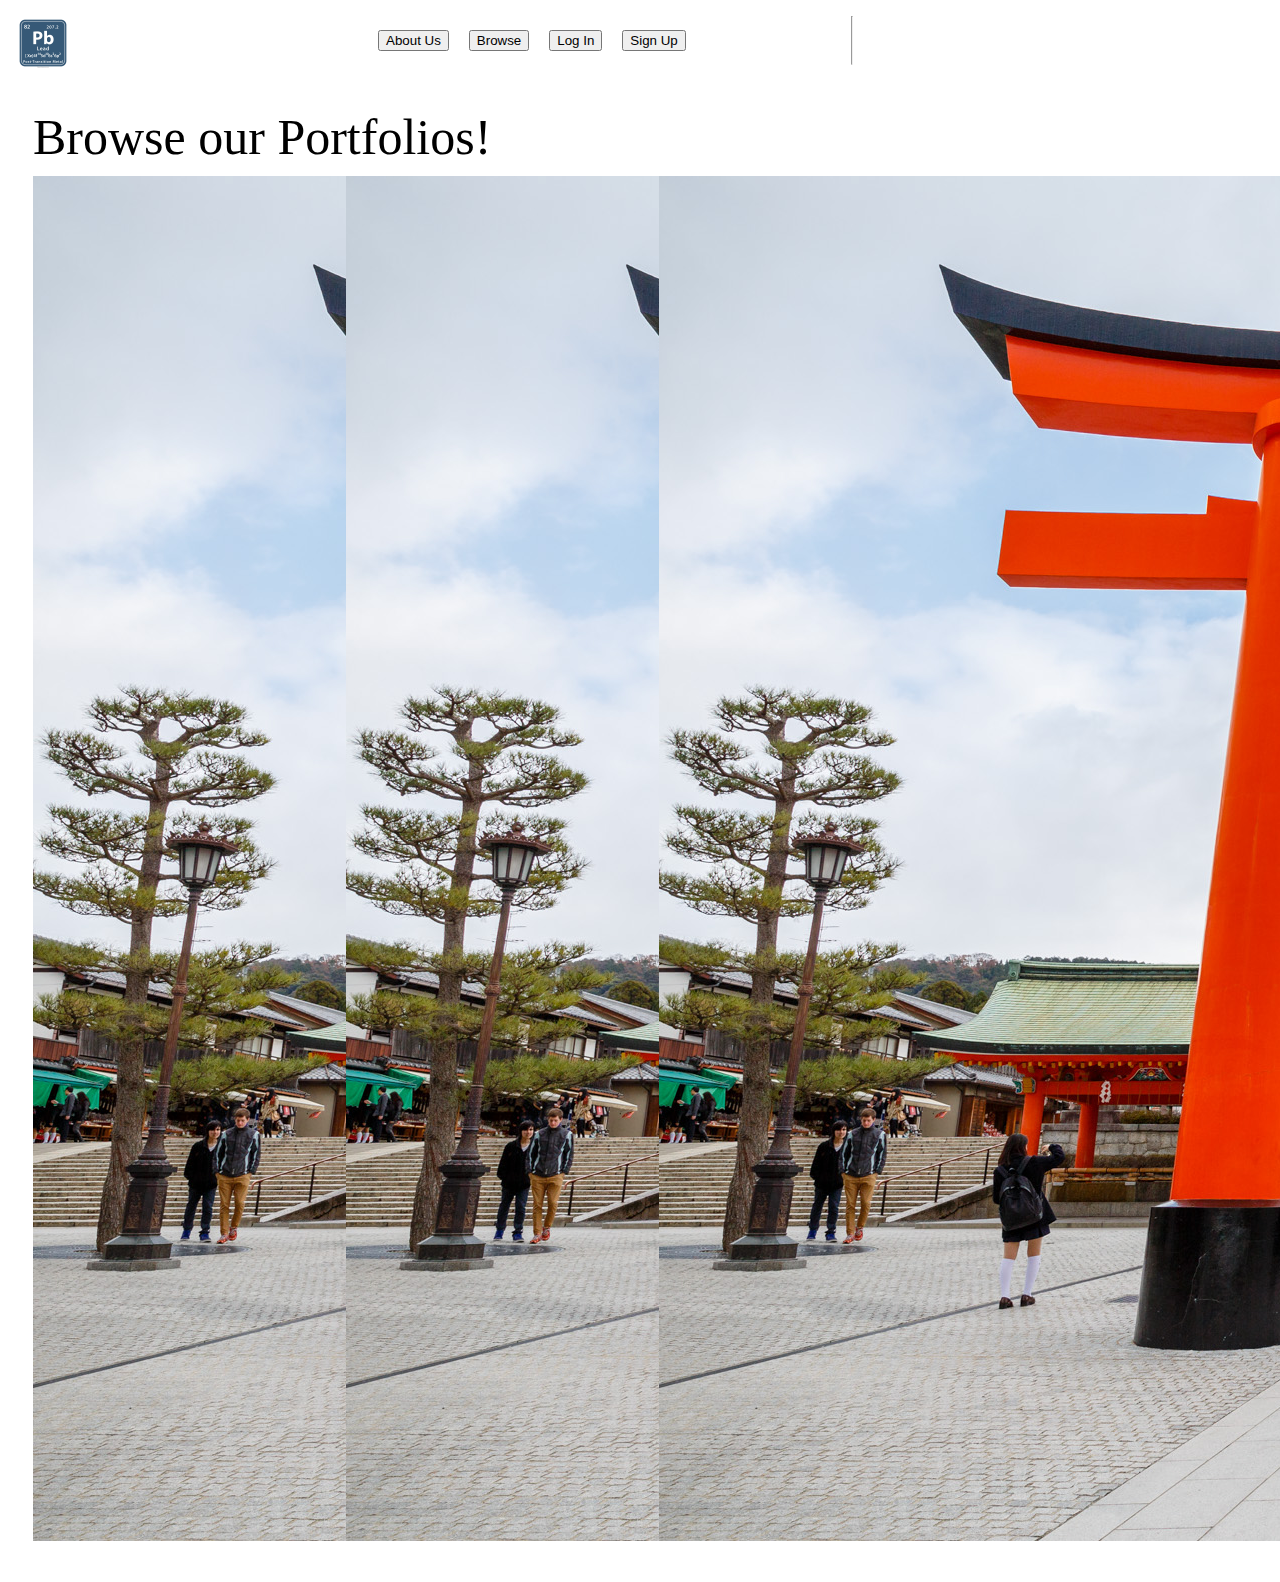
==== portfolios.html @ 162b78d7 "commit 01" ====
<!DOCTYPE html>
<html lang="en">
<head>
    <meta charset="UTF-8">
    <meta http-equiv="X-UA-Compatible" content="IE=edge">
    <meta name="viewport" content="width=device-width, initial-scale=1.0">
    <title>Student Portfolios</title>
    <link href="https://cdn.jsdelivr.net/npm/bootstrap@5.3.0-alpha3/dist/css/bootstrap.min.css" rel="stylesheet" integrity="sha384-KK94CHFLLe+nY2dmCWGMq91rCGa5gtU4mk92HdvYe+M/SXH301p5ILy+dN9+nJOZ" crossorigin="anonymous">
    <link rel="stylesheet" href="./styles.css" />
</head>
<body>
    <div class="header">
        <div>
            <div class="header1"> <a href="./index.html"><img class="logo" src="./assets/Lead-Symbol.jpg" height="50px"></a> </div>
        </div>
        <div class="container">

            <li> <button type="button" class="btn btn-secondary">About Us</button></li>
            <li> <a href='./portfolios.html'><button type="button" class="btn btn-secondary">Browse</button> </a> </li>
            <li> <button type="button" class="btn btn-secondary">Log In</button></li>
            <li> <button type="button" class="btn btn-primary">Sign Up</button></li>
        </div>
        <hr>
    </div>
    <div para: 20px>
        
    <div class="page-content-portfolio">
        <div class="heading1">
            Browse our Portfolios!

        </div>
        <div class="portfolioson">
            <div class="card" style="width: 18rem;">
                <img src="./assets/fushimi inari.jpg" class="card-img-top" alt="...">
                <div class="card-body">
                <h5 class="card-title">Portfolio Prima</h5>
                <p class="card-text">This is the first portfolio on our website. Thank you :)</p>
                    <a href="#" class="btn btn-primary">Open Portfolio</a>

                </div>
            </div>
            <div class="card" style="width: 18rem;">
                <img src="./assets/fushimi inari.jpg" class="card-img-top" alt="...">
                <div class="card-body">
                <h5 class="card-title">Portfolio Prima</h5>
                <p class="card-text">This is the first portfolio on our website. Thank you :)</p>
                    <a href="#" class="btn btn-primary">Open Portfolio</a>

                </div>
            </div>
            <div class="card" style="width: 18rem;">
                <img src="./assets/fushimi inari.jpg" class="card-img-top" alt="...">
                <div class="card-body">
                <h5 class="card-title">Portfolio Prima</h5>
                <p class="card-text">This is the first portfolio on our website. Thank you :)</p>
                    <a href="#" class="btn btn-primary">Open Portfolio</a>

                </div>
            </div>
        </div>
    </div>
    </p>
    </div>
    <script src="https://cdn.jsdelivr.net/npm/bootstrap@5.3.0-alpha3/dist/js/bootstrap.bundle.min.js" integrity="sha384-ENjdO4Dr2bkBIFxQpeoTz1HIcje39Wm4jDKdf19U8gI4ddQ3GYNS7NTKfAdVQSZe" crossorigin="anonymous"></script>
</body>
</html>
---- styles.css ----
.header{
    position:fixed;
    width: 1000px;
    display:flex;
    z-index:1;
    background-color: white;
    justify-content: space-evenly;
}
.container{
    
    display:flex;
    justify-content: right;
    align-items: center;
    gap:20px;
    padding: 0px 10px 0px 10px;
    flex-direction: row;
}
.header1{
    padding-right: 300px;
    font-size: 25px;
}
.logo{
    display:flex;
    align-items: center;
    margin: 10px 0px 5px 10px;
}
.container > button{
    margin-top: 20px;
}
.page-content-portfolio{
    padding: 100px 25px 25px 25px;
}
.heading1{
    font-size: 50px;
    padding-bottom: 10px;
    font-weight: 400px;
}
.portfolioson{
    display: flex;
    justify-content: row;
    flex-wrap: wrap;
    
}
.card{
    display:flex;
    margin-right: 25px;
    
}
li{
    list-style-type: none;
}
.page-content-index{

    padding-top: 100px;
}

.pic-container {
    position: relative;
    text-align: center;
    color: white;

}

.text-img {
    position: absolute;
    top: 50%;
    left: 20%;
    transform: translate(-50%, -50%);
    font-size: 80px;
    font-weight: 800;
}
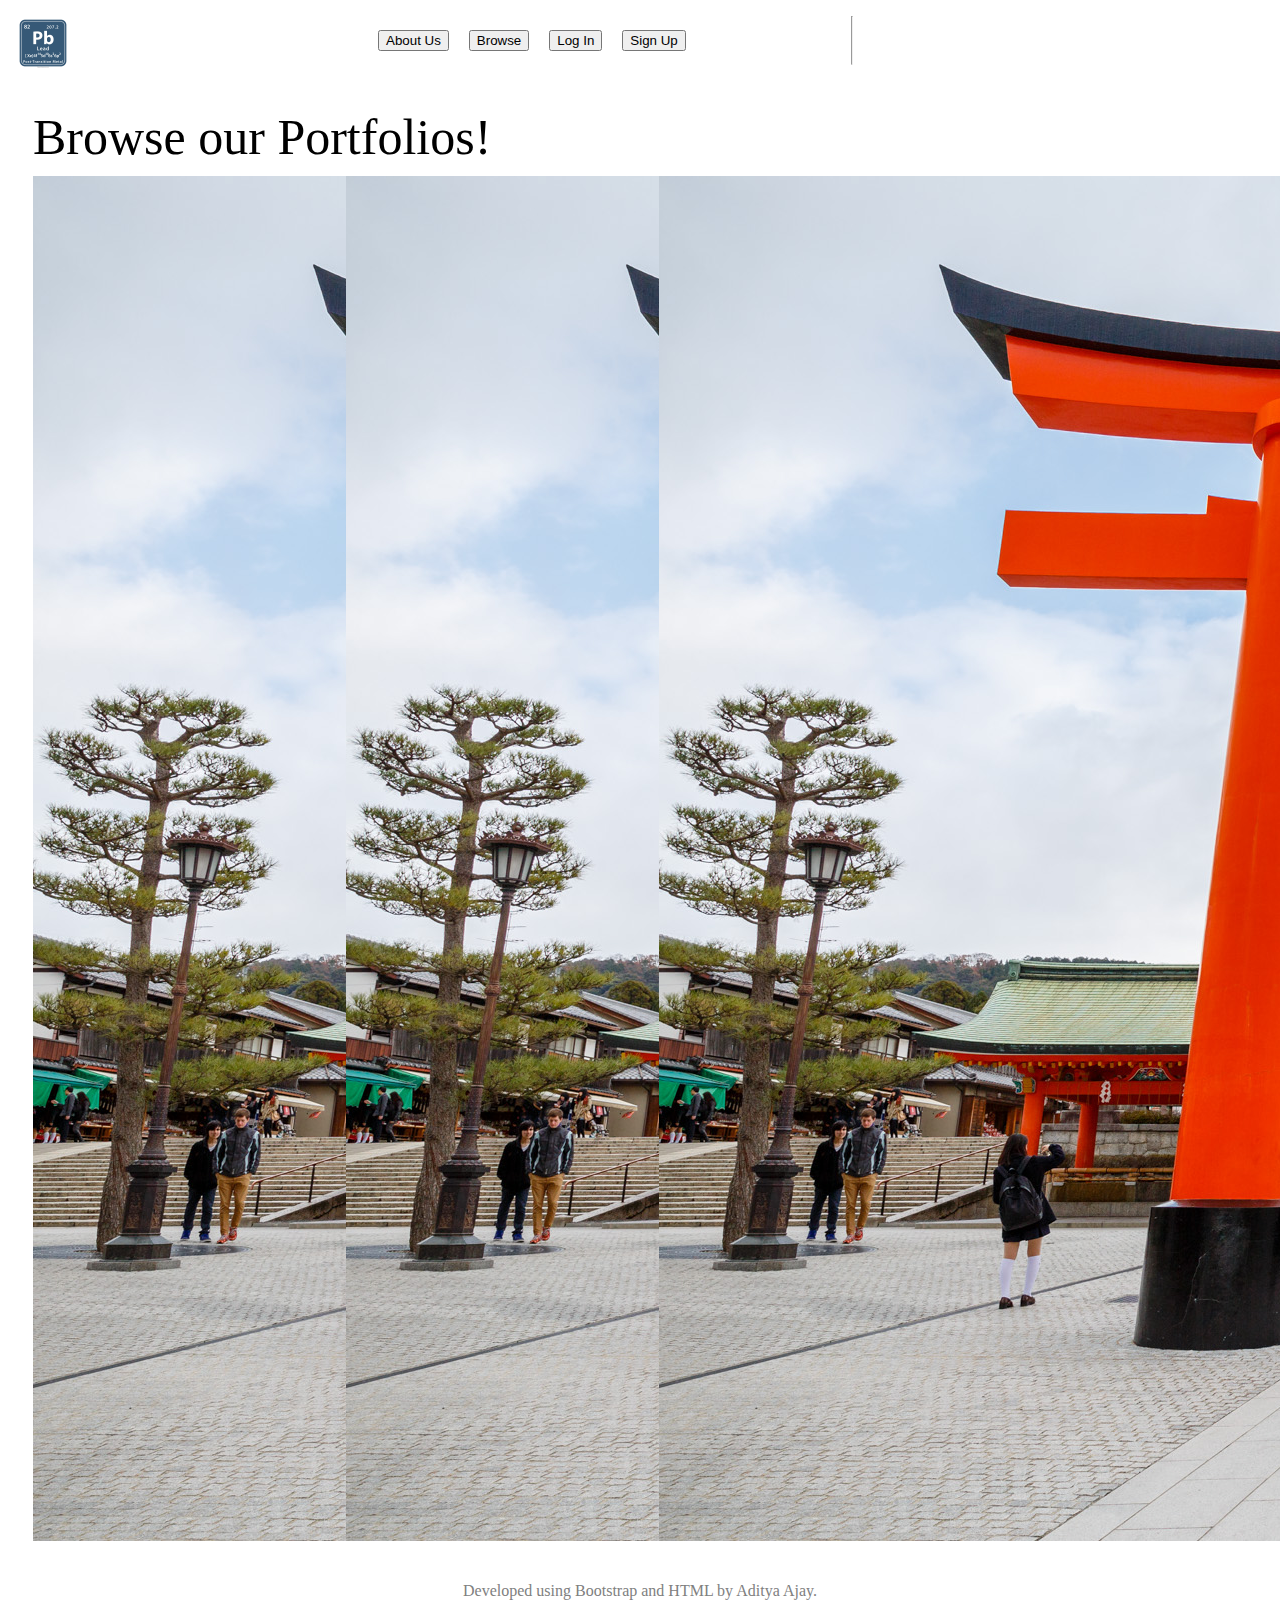
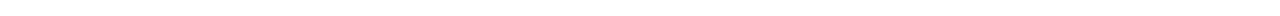
==== commit b76a039f: "second commit" ====
--- a/portfolios.html
+++ b/portfolios.html
@@ -9,9 +9,10 @@
     <link rel="stylesheet" href="./styles.css" />
 </head>
 <body>
+    
     <div class="header">
-        <div>
-            <div class="header1"> <a href="./index.html"><img class="logo" src="./assets/Lead-Symbol.jpg" height="50px"></a> </div>
+        <div class="header1"> 
+            <a href="./index.html"><img class="logo" src="./assets/Lead-Symbol.jpg" height="50px"></a>
         </div>
         <div class="container">
 
@@ -59,8 +60,10 @@
             </div>
         </div>
     </div>
-    </p>
-    </div>
+    <footer>
+        <p style="text-align: center; color:grey">Developed using Bootstrap and HTML by Aditya Ajay.</p> 
+    </footer>
     <script src="https://cdn.jsdelivr.net/npm/bootstrap@5.3.0-alpha3/dist/js/bootstrap.bundle.min.js" integrity="sha384-ENjdO4Dr2bkBIFxQpeoTz1HIcje39Wm4jDKdf19U8gI4ddQ3GYNS7NTKfAdVQSZe" crossorigin="anonymous"></script>
 </body>
-</html>+</html>
+
--- a/styles.css
+++ b/styles.css
@@ -52,7 +52,7 @@
 }
 .page-content-index{
 
-    padding-top: 100px;
+    padding-top: 65px;
 }
 
 .pic-container {
@@ -64,9 +64,11 @@
 
 .text-img {
     position: absolute;
+    text-align: left;
     top: 50%;
-    left: 20%;
-    transform: translate(-50%, -50%);
+    left: 10%;
+    transform: translate(-10%, -50%);
     font-size: 80px;
     font-weight: 800;
+    margin-left: 30px;
 }
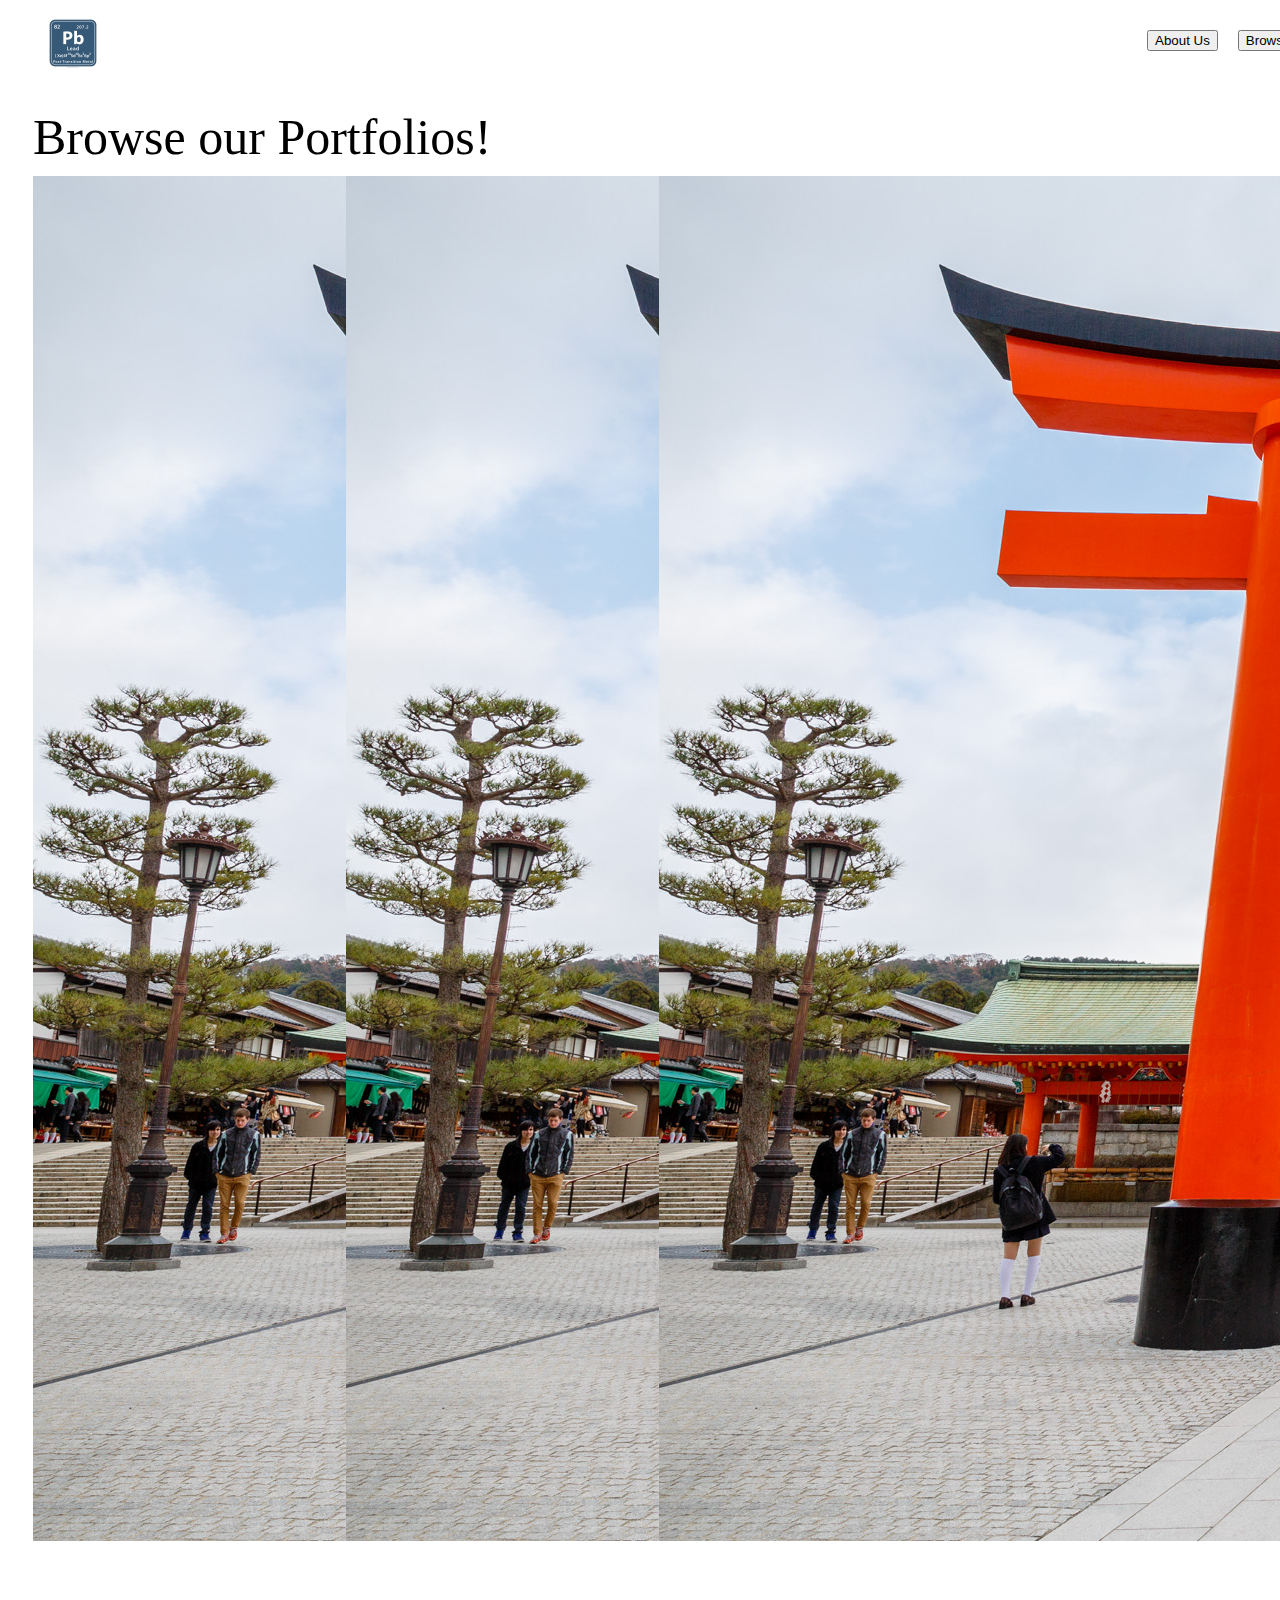
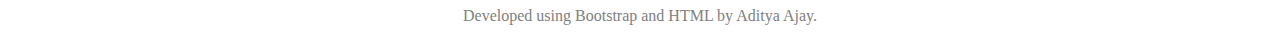
==== commit 79f82424: "commit 03" ====
--- a/portfolios.html
+++ b/portfolios.html
@@ -20,10 +20,14 @@
             <li> <a href='./portfolios.html'><button type="button" class="btn btn-secondary">Browse</button> </a> </li>
             <li> <button type="button" class="btn btn-secondary">Log In</button></li>
             <li> <button type="button" class="btn btn-primary">Sign Up</button></li>
+            <li> <form class="form-inline my-2 my-lg-0" style="display: flex;">
+                <input class="form-control mr-sm-2" type="search" placeholder="Browse our selection..." aria-label="Search" style="margin: 10px;">
+                <button class="btn btn-outline-success my-2 my-sm-0" type="submit">Search</button>
+              </form> </li>
         </div>
         <hr>
     </div>
-    <div para: 20px>
+
         
     <div class="page-content-portfolio">
         <div class="heading1">
@@ -41,7 +45,7 @@
                 </div>
             </div>
             <div class="card" style="width: 18rem;">
-                <img src="./assets/fushimi inari.jpg" class="card-img-top" alt="...">
+                <img src="./assets/fushimi inari.jpg" class="card-img-top" alt="Placeholder Image">
                 <div class="card-body">
                 <h5 class="card-title">Portfolio Prima</h5>
                 <p class="card-text">This is the first portfolio on our website. Thank you :)</p>
@@ -50,7 +54,7 @@
                 </div>
             </div>
             <div class="card" style="width: 18rem;">
-                <img src="./assets/fushimi inari.jpg" class="card-img-top" alt="...">
+                <img src="./assets/fushimi inari.jpg" class="card-img-top" alt="Placeholder Image">
                 <div class="card-body">
                 <h5 class="card-title">Portfolio Prima</h5>
                 <p class="card-text">This is the first portfolio on our website. Thank you :)</p>
--- a/styles.css
+++ b/styles.css
@@ -1,11 +1,11 @@
 
 .header{
     position:fixed;
-    width: 1000px;
+    max-width: 4400px;
     display:flex;
     z-index:1;
     background-color: white;
-    justify-content: space-evenly;
+    justify-content: space-between;
 }
 .container{
     
@@ -15,10 +15,17 @@
     gap:20px;
     padding: 0px 10px 0px 10px;
     flex-direction: row;
+    right: 10%;
+    width:1500px;
+    margin-left: 50px;
 }
 .header1{
-    padding-right: 300px;
     font-size: 25px;
+    width: 100px;
+    padding-right: 60px;
+    margin-left: 10px;
+    display: flex;
+    justify-content: center;
 }
 .logo{
     display:flex;
@@ -27,6 +34,7 @@
 }
 .container > button{
     margin-top: 20px;
+    display: flex;
 }
 .page-content-portfolio{
     padding: 100px 25px 25px 25px;
@@ -44,7 +52,7 @@
 }
 .card{
     display:flex;
-    margin-right: 25px;
+    margin: 0px 25px 25px 0px;
     
 }
 li{
@@ -68,7 +76,23 @@
     top: 50%;
     left: 10%;
     transform: translate(-10%, -50%);
-    font-size: 80px;
+    font-size: 5rem;
     font-weight: 800;
     margin-left: 30px;
 }
+
+.text-img1 {
+    position: absolute;
+    text-align: left;
+    top: 80%;
+    left: 10%;
+    transform: translate(-10%, -50%);
+    font-size: 2rem;
+    font-weight: 400;
+    margin-left: 30px;
+}
+.talent-introduction{
+    display: grid;
+    grid-template-columns: 600px 710px;
+    grid-template-rows: 500px;
+}
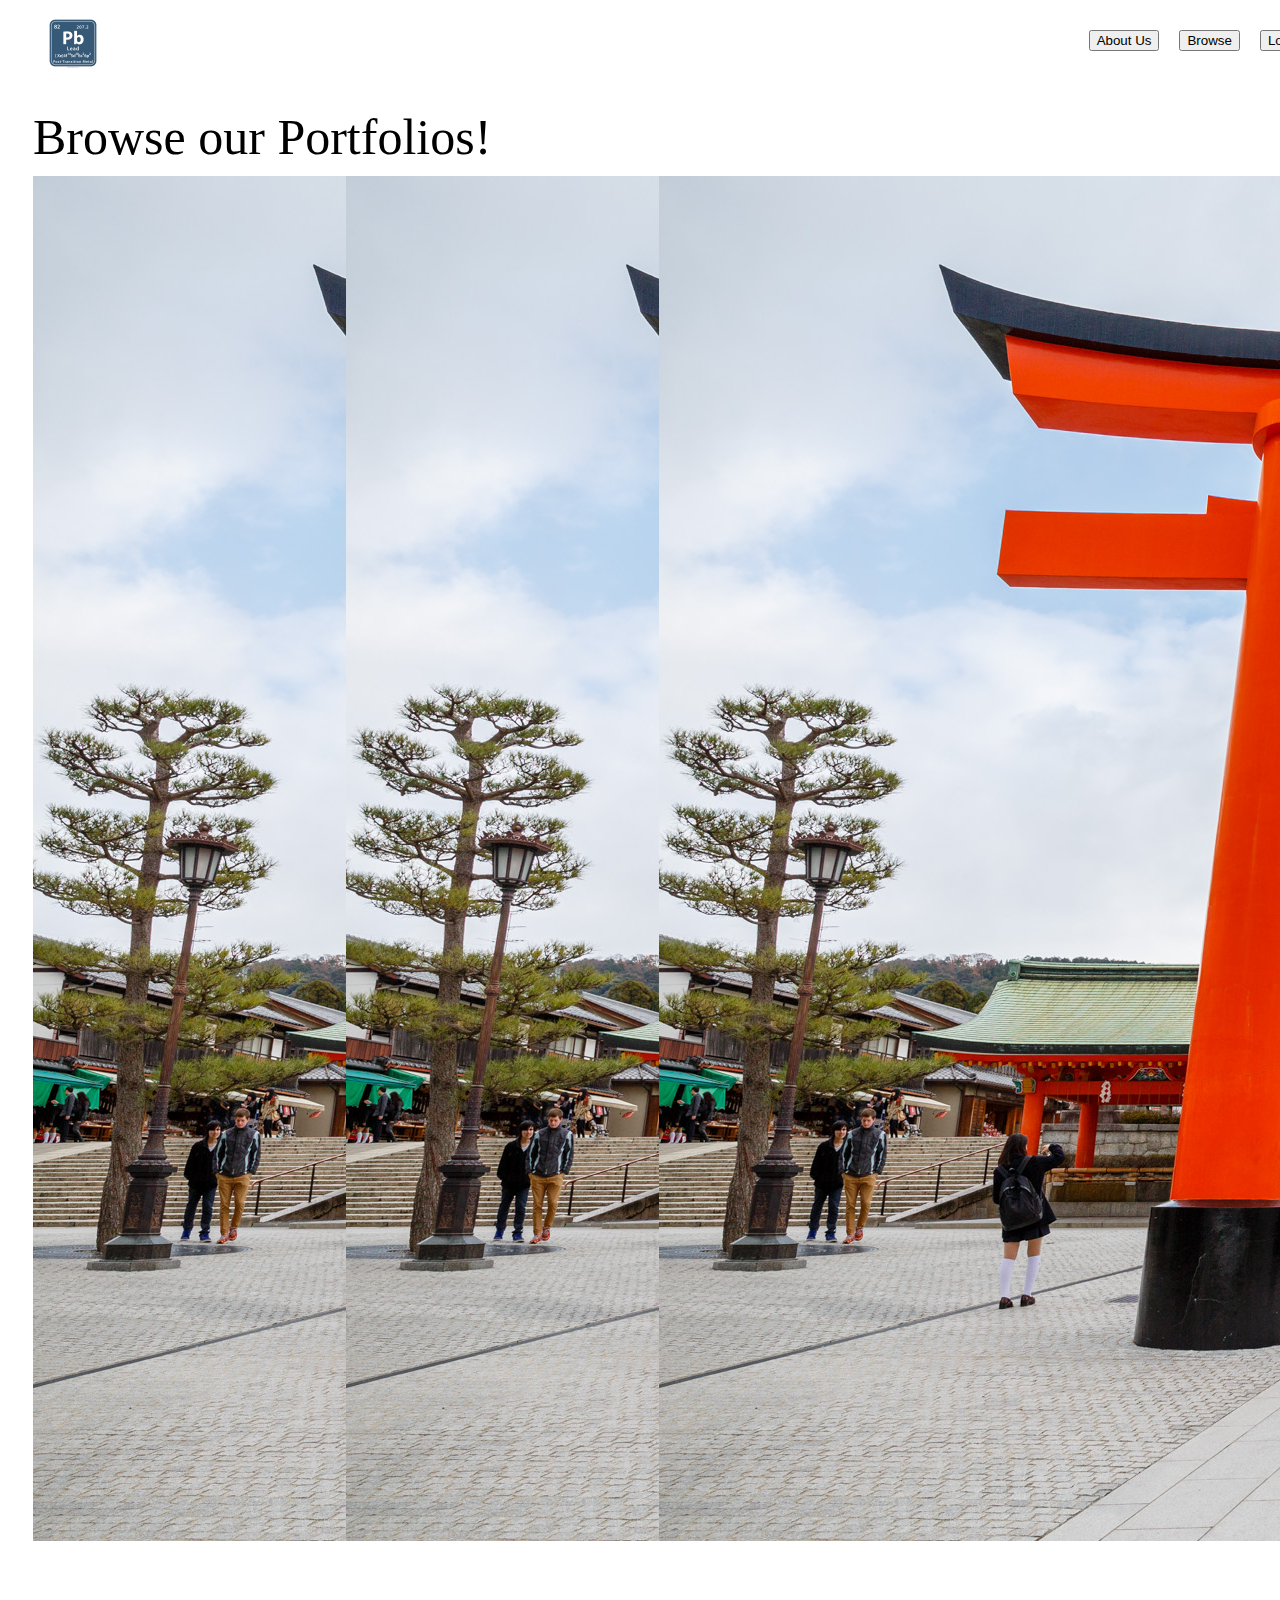
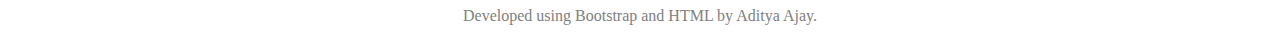
==== commit 65a56c50: "commit 05" ====
--- a/portfolios.html
+++ b/portfolios.html
@@ -19,10 +19,20 @@
             <li> <button type="button" class="btn btn-secondary">About Us</button></li>
             <li> <a href='./portfolios.html'><button type="button" class="btn btn-secondary">Browse</button> </a> </li>
             <li> <button type="button" class="btn btn-secondary">Log In</button></li>
-            <li> <button type="button" class="btn btn-primary">Sign Up</button></li>
+            <li>
+              <div class="btn-group">
+                <button type="button" class="btn btn-secondary dropdown-toggle" data-bs-toggle="dropdown" aria-haspopup="true" aria-expanded="false">
+                  Register  
+                </button>
+                <div class="dropdown-menu">
+                  <a class="dropdown-item" href="./register.html" style="color: rgb(0, 0, 23); font-weight: 400;">Student</a>
+                  <a class="dropdown-item" href="./register.html" style="color: rgb(0, 0, 23); font-weight: 400;">Agency</a>
+                </div>
+              </div>
+            </li>
             <li> <form class="form-inline my-2 my-lg-0" style="display: flex;">
                 <input class="form-control mr-sm-2" type="search" placeholder="Browse our selection..." aria-label="Search" style="margin: 10px;">
-                <button class="btn btn-outline-success my-2 my-sm-0" type="submit">Search</button>
+                <button class="btn btn-outline-success my-2 my-sm-0" type="submit" style="margin: 10px;">Search</button>
               </form> </li>
         </div>
         <hr>
--- a/styles.css
+++ b/styles.css
@@ -3,7 +3,7 @@
     position:fixed;
     max-width: 4400px;
     display:flex;
-    z-index:1;
+    z-index: 2;
     background-color: white;
     justify-content: space-between;
 }
@@ -64,6 +64,17 @@
 }
 
 .pic-container {
+
+    height:600px;
+    width: 1310px;
+    background: #2199e9;
+    
+    /* Chrome 10-25, Safari 5.1-6 */
+    background: -webkit-linear-gradient(to bottom right, rgb(137, 225, 236), rgb(15, 127, 161));
+    
+    /* W3C, IE 10+/ Edge, Firefox 16+, Chrome 26+, Opera 12+, Safari 7+ */
+    background: linear-gradient(to bottom right, rgb(137, 225, 236), rgb(15, 127, 161));
+
     position: relative;
     text-align: center;
     color: white;
@@ -84,15 +95,87 @@
 .text-img1 {
     position: absolute;
     text-align: left;
-    top: 80%;
-    left: 10%;
+    top: 72%;
+    left: 11%;
     transform: translate(-10%, -50%);
     font-size: 2rem;
-    font-weight: 400;
+    font-weight: 600;
     margin-left: 30px;
 }
 .talent-introduction{
     display: grid;
-    grid-template-columns: 600px 710px;
-    grid-template-rows: 500px;
+    grid-template-columns: 1310px;
+    grid-template-rows: 450px;
 }
+
+.registration-details {
+    color:blue;
+    height:400px;
+    width: 1310px;
+    display: flex;
+    justify-content: center;
+    align-items: center;
+}
+    
+.card-registration .select-input.form-control[readonly]:not([disabled]) {
+    font-size: 1rem;
+    line-height: 2.15;
+    padding-left: .75em;
+    padding-right: .75em;
+}
+
+.registration-form-box{
+    height:800px;
+    width: 1310px;
+    background: #2199e9;
+    
+    /* Chrome 10-25, Safari 5.1-6 */
+    background: -webkit-linear-gradient(to bottom right, rgb(137, 225, 236), rgb(15, 127, 161));
+    
+    background: linear-gradient(to bottom right, rgb(137, 225, 236), rgb(15, 127, 161));
+    
+    display: flex;
+    justify-content: center;
+    align-items: center;
+    padding: 10px;
+
+}
+
+.registration-form{
+
+    display: grid;
+    height: 600px;
+    width: 400px;
+    background-color: white;
+    border: solid grey 1px;
+    grid-template-columns: 185px 185px;
+    grid-template-rows: 50px repeat(6 91px);
+    gap: 15px;
+}
+
+.registration-form > *{
+    display: flex;
+    justify-content: center;
+    align-items: center;
+}
+
+.talent-introduction-box1{
+    height:500px;
+    width: 1310px;
+    background: #2199e9;
+    
+    /* Chrome 10-25, Safari 5.1-6 */
+    background: -webkit-linear-gradient(to top right, rgb(137, 225, 236), rgb(15, 127, 161));
+    
+    /* W3C, IE 10+/ Edge, Firefox 16+, Chrome 26+, Opera 12+, Safari 7+ */
+    background: linear-gradient(to top right, rgb(137, 225, 236), rgb(15, 127, 161));
+    display: flex; 
+    justify-content: center; 
+    align-items: center;
+}
+
+#blue-wave{
+    position: absolute;
+    z-index: 1;
+    top: 80%;
+}
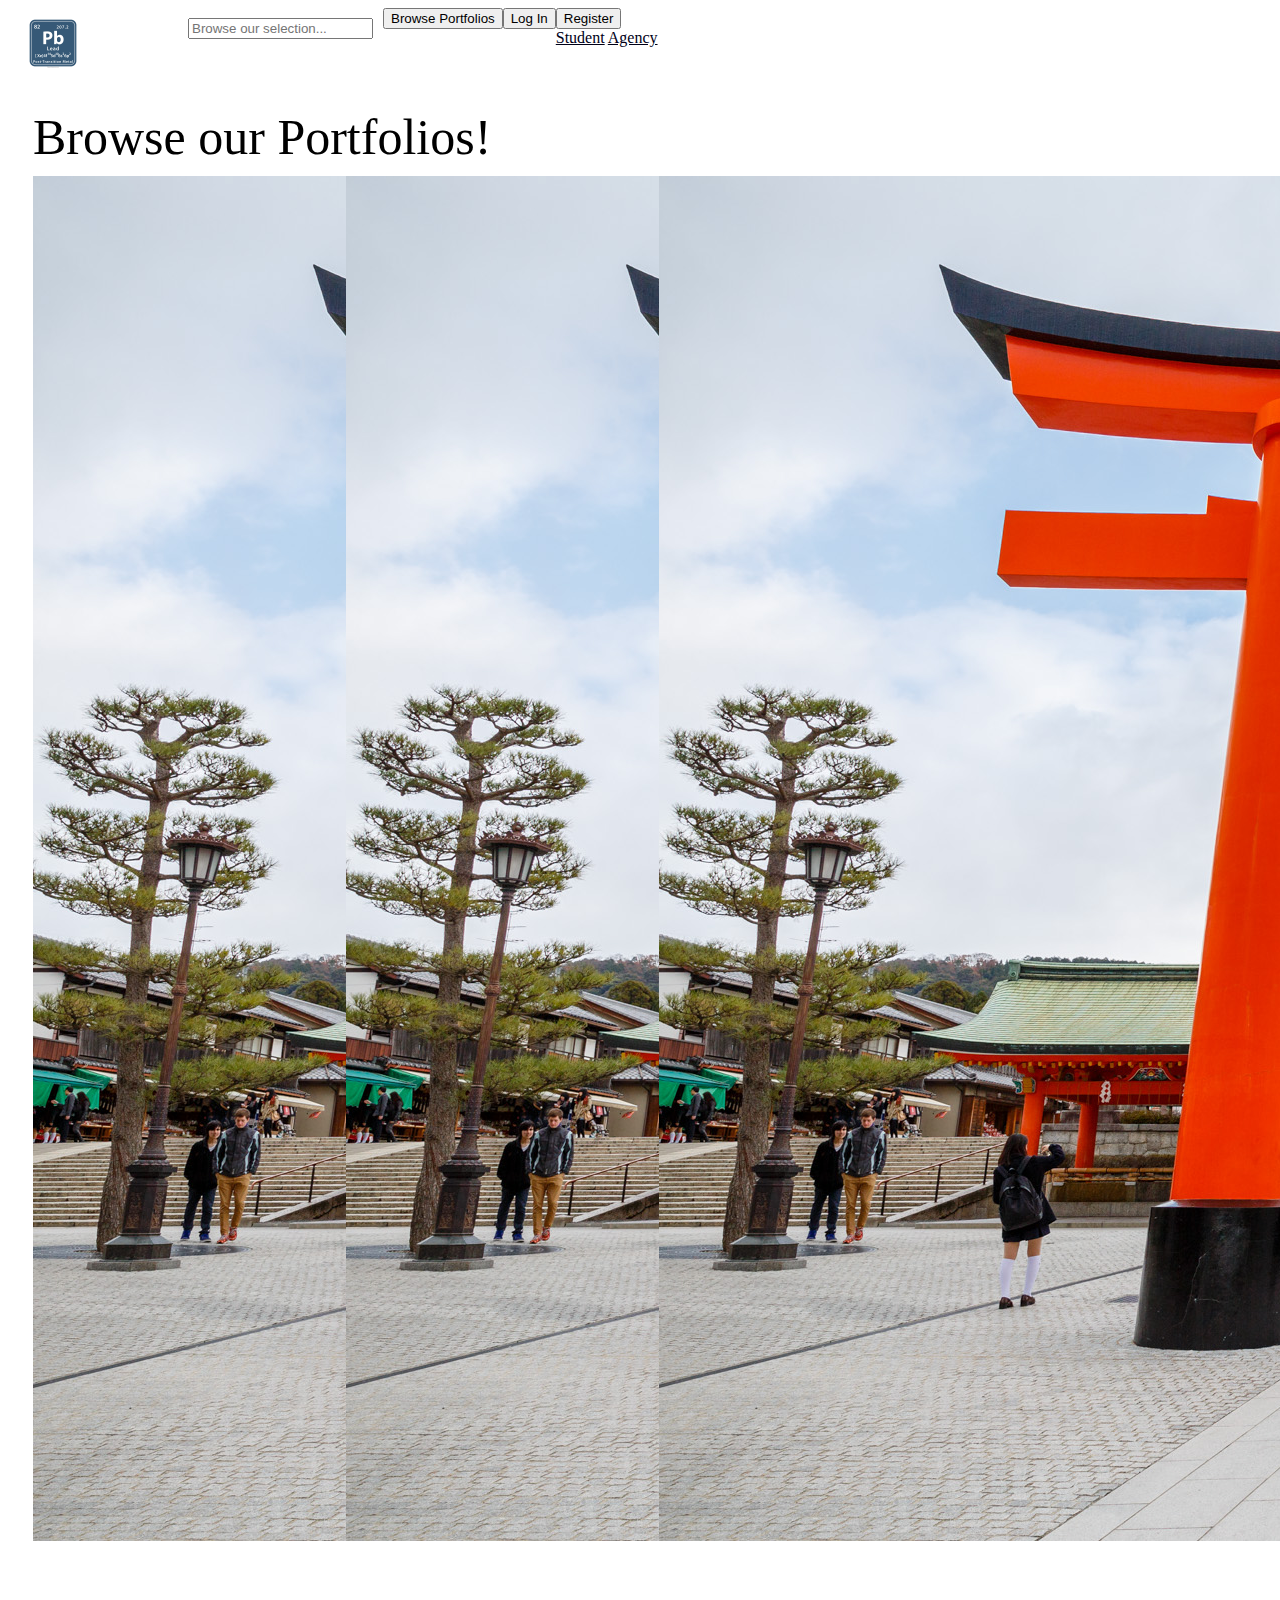
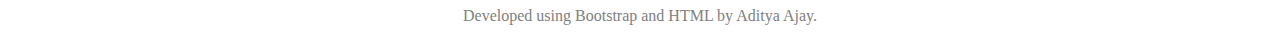
==== commit 2a36a1a4: "commit 20" ====
--- a/portfolios.html
+++ b/portfolios.html
@@ -11,31 +11,32 @@
 <body>
     
     <div class="header">
-        <div class="header1"> 
-            <a href="./index.html"><img class="logo" src="./assets/Lead-Symbol.jpg" height="50px"></a>
+        <div class="header1" style="justify-content: left;"> 
+          <a href="./index.html"><img class="logo" src="./assets/Lead-Symbol.jpg" height="50px"></a>
         </div>
-        <div class="container">
-
-            <li> <button type="button" class="btn btn-secondary">About Us</button></li>
-            <li> <a href='./portfolios.html'><button type="button" class="btn btn-secondary">Browse</button> </a> </li>
-            <li> <button type="button" class="btn btn-secondary">Log In</button></li>
-            <li>
-              <div class="btn-group">
-                <button type="button" class="btn btn-secondary dropdown-toggle" data-bs-toggle="dropdown" aria-haspopup="true" aria-expanded="false">
-                  Register  
-                </button>
-                <div class="dropdown-menu">
-                  <a class="dropdown-item" href="./register.html" style="color: rgb(0, 0, 23); font-weight: 400;">Student</a>
-                  <a class="dropdown-item" href="./register.html" style="color: rgb(0, 0, 23); font-weight: 400;">Agency</a>
-                </div>
+        <div><li> <form class="form-inline my-2 my-lg-0" style="display: flex;">
+            <input class="form-control mr-sm-2" type="search" placeholder="Browse our selection..." aria-label="Search" style="margin: 10px;">
+            </form> </li>
+        </div>
+        <div>
+          <li> <a href='./portfolios.html'><button type="button" class="btn btn-secondary">Browse Portfolios</button> </a> </li>
+        </div>
+        <div>
+          <li> <button type="button" class="btn btn-secondary">Log In</button></li>
+        </div>
+        <div>
+          <li>
+            <div class="btn-group">
+              <button type="button" class="btn btn-secondary dropdown-toggle" data-bs-toggle="dropdown" aria-haspopup="true" aria-expanded="false">
+                Register  
+              </button>
+              <div class="dropdown-menu">
+                <a class="dropdown-item" href="./register-student.html" style="color: rgb(0, 0, 23); font-weight: 400;">Student</a>
+                <a class="dropdown-item" href="./register-agency.html" style="color: rgb(0, 0, 23); font-weight: 400;">Agency</a>
               </div>
-            </li>
-            <li> <form class="form-inline my-2 my-lg-0" style="display: flex;">
-                <input class="form-control mr-sm-2" type="search" placeholder="Browse our selection..." aria-label="Search" style="margin: 10px;">
-                <button class="btn btn-outline-success my-2 my-sm-0" type="submit" style="margin: 10px;">Search</button>
-              </form> </li>
+            </div>
+          </li>
         </div>
-        <hr>
     </div>
 
         
--- a/styles.css
+++ b/styles.css
@@ -16,7 +16,7 @@
     padding: 0px 10px 0px 10px;
     flex-direction: row;
     right: 10%;
-    width:1500px;
+    width:1380px;
     margin-left: 50px;
 }
 .header1{
@@ -66,7 +66,7 @@
 .pic-container {
 
     height:600px;
-    width: 1310px;
+    width: 1380px;
     background: #2199e9;
     
     /* Chrome 10-25, Safari 5.1-6 */
@@ -84,7 +84,7 @@
 .text-img {
     position: absolute;
     text-align: left;
-    top: 50%;
+    top: 20%;
     left: 10%;
     transform: translate(-10%, -50%);
     font-size: 5rem;
@@ -95,7 +95,7 @@
 .text-img1 {
     position: absolute;
     text-align: left;
-    top: 72%;
+    top: 38%;
     left: 11%;
     transform: translate(-10%, -50%);
     font-size: 2rem;
@@ -104,14 +104,14 @@
 }
 .talent-introduction{
     display: grid;
-    grid-template-columns: 1310px;
+    grid-template-columns: 1380px;
     grid-template-rows: 450px;
 }
 
 .registration-details {
     color:blue;
     height:400px;
-    width: 1310px;
+    width: 1380px;
     display: flex;
     justify-content: center;
     align-items: center;
@@ -126,7 +126,7 @@
 
 .registration-form-box{
     height:800px;
-    width: 1310px;
+    width: 1380px;
     background: #2199e9;
     
     /* Chrome 10-25, Safari 5.1-6 */
@@ -151,17 +151,21 @@
     grid-template-columns: 185px 185px;
     grid-template-rows: 50px repeat(6 91px);
     gap: 15px;
+    border-radius: 5%;
+    box-shadow: 10px 10px rgb(60, 60, 61);
 }
 
 .registration-form > *{
     display: flex;
     justify-content: center;
     align-items: center;
+    margin: 10px;
+    margin-right: 0px;
 }
 
 .talent-introduction-box1{
-    height:500px;
-    width: 1310px;
+    height:475px;
+    width: 1380px;
     background: #2199e9;
     
     /* Chrome 10-25, Safari 5.1-6 */
@@ -177,5 +181,5 @@
 #blue-wave{
     position: absolute;
     z-index: 1;
-    top: 80%;
+    top: 65%;
 }
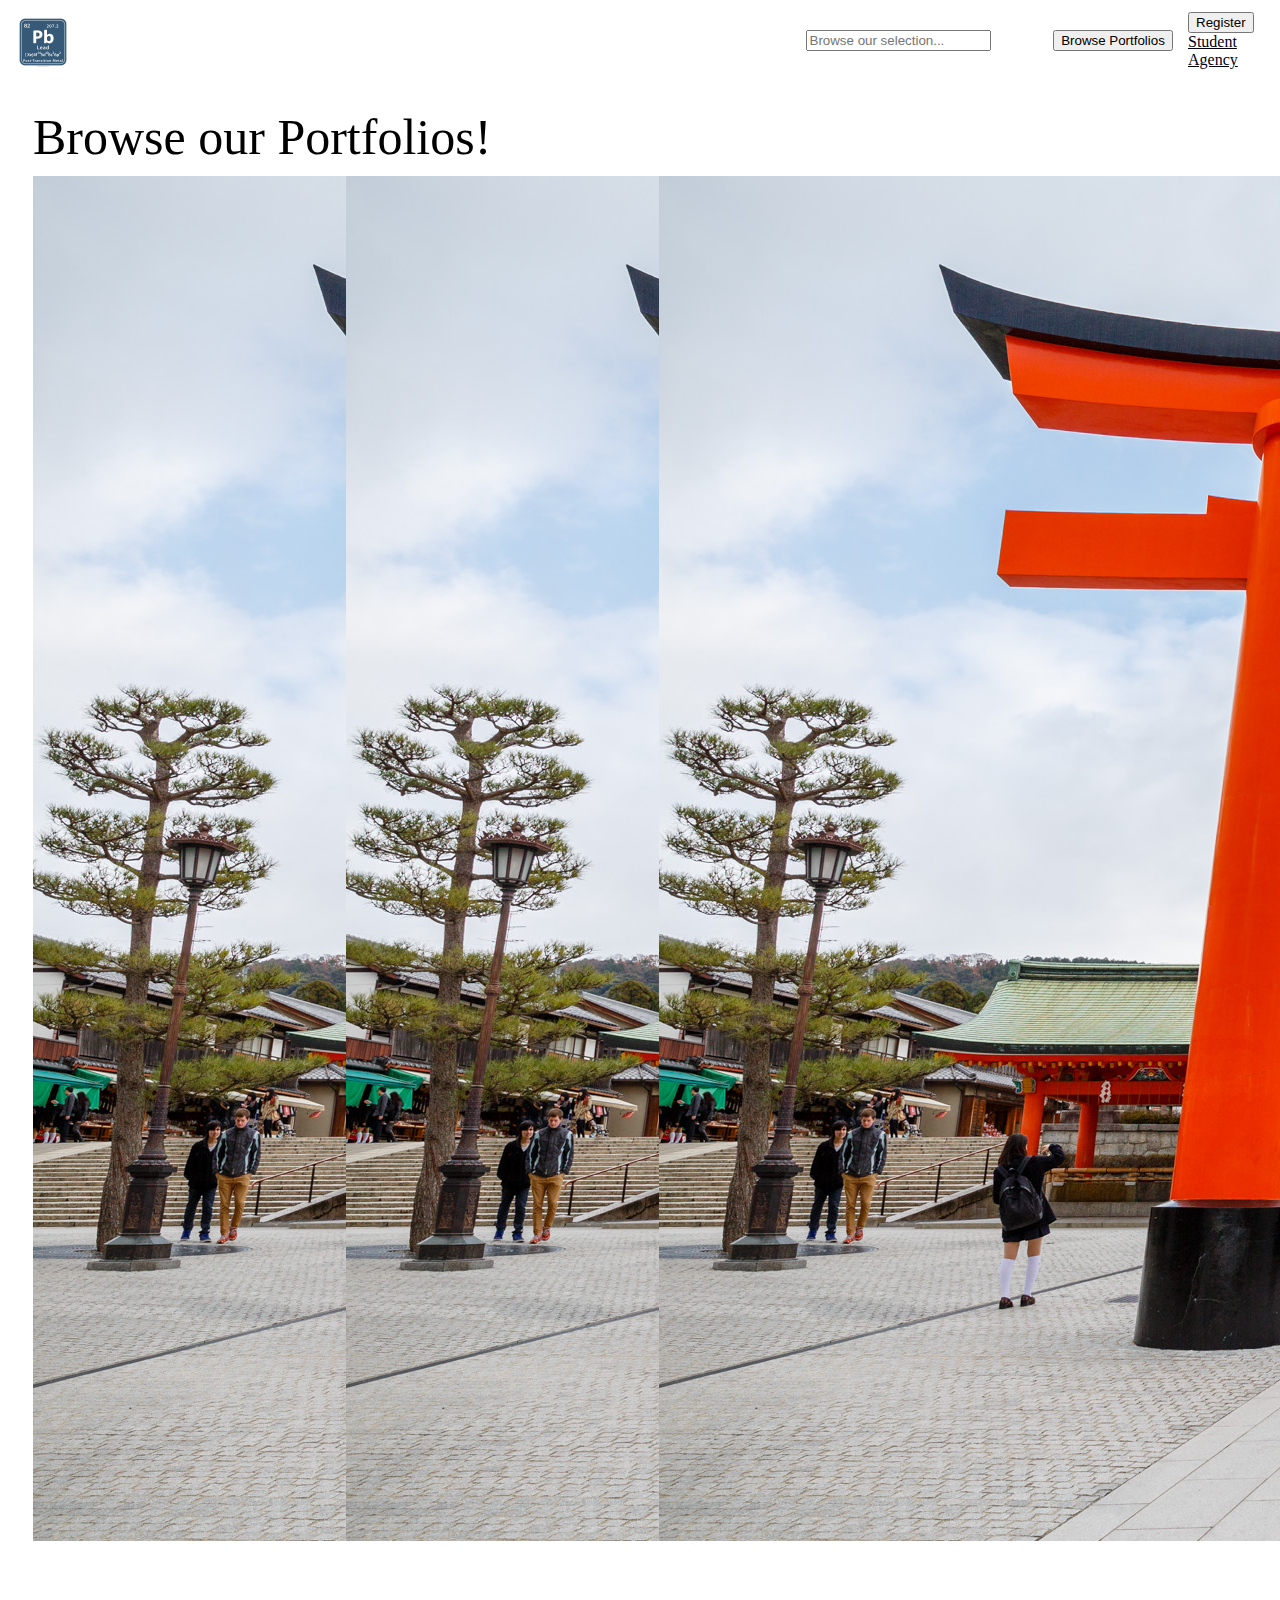
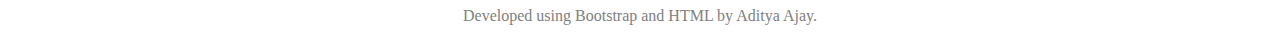
==== commit b713d60b: "commit 27" ====
--- a/portfolios.html
+++ b/portfolios.html
@@ -20,9 +20,6 @@
         </div>
         <div>
           <li> <a href='./portfolios.html'><button type="button" class="btn btn-secondary">Browse Portfolios</button> </a> </li>
-        </div>
-        <div>
-          <li> <button type="button" class="btn btn-secondary">Log In</button></li>
         </div>
         <div>
           <li>
--- a/styles.css
+++ b/styles.css
@@ -2,39 +2,23 @@
 .header{
     position:fixed;
     max-width: 4400px;
-    display:flex;
+    width: 1380px;
+    display:grid;
+    grid-template-columns: 750px 280px 150px 100px 100px;
+    grid-template-rows: 65px;
     z-index: 2;
     background-color: white;
-    justify-content: space-between;
 }
-.container{
-    
-    display:flex;
-    justify-content: right;
-    align-items: center;
-    gap:20px;
-    padding: 0px 10px 0px 10px;
-    flex-direction: row;
-    right: 10%;
-    width:1380px;
-    margin-left: 50px;
-}
-.header1{
-    font-size: 25px;
-    width: 100px;
-    padding-right: 60px;
-    margin-left: 10px;
-    display: flex;
-    justify-content: center;
-}
+
 .logo{
     display:flex;
     align-items: center;
-    margin: 10px 0px 5px 10px;
+    margin: 7px 0px 5px 10px;
 }
-.container > button{
-    margin-top: 20px;
+.header > div{
     display: flex;
+    justify-content: center;
+    align-items: center;
 }
 .page-content-portfolio{
     padding: 100px 25px 25px 25px;
